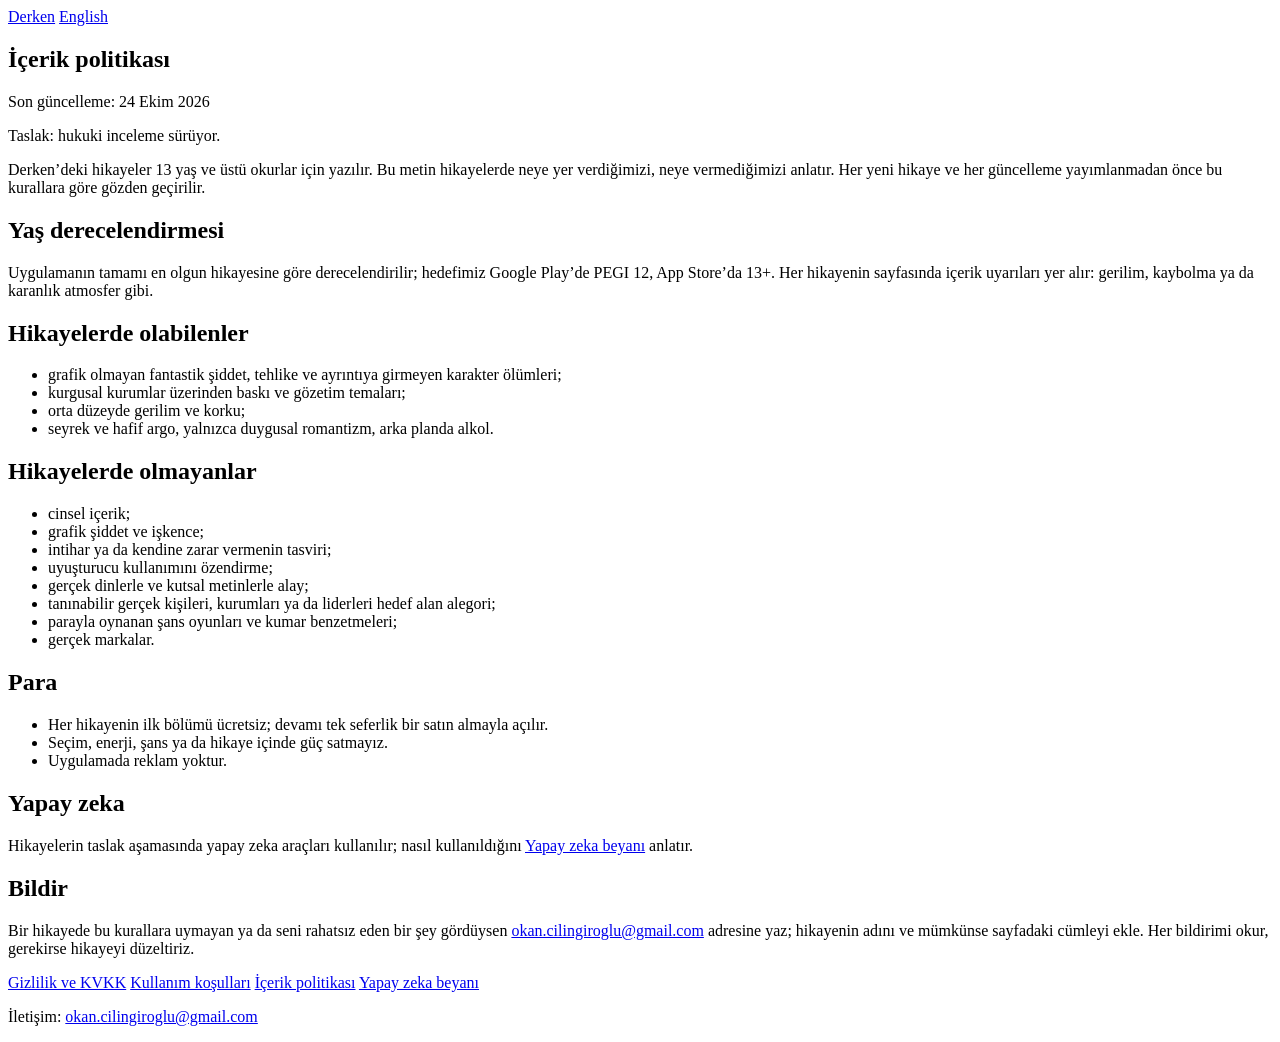
==== icerik/index.html @ 6c2495c6 "Publish Derken's legal texts The site of the Derken app: its home page and four legal texts (privacy" ====
<!doctype html>
<html lang="tr">
<head>
<meta charset="utf-8">
<meta name="viewport" content="width=device-width, initial-scale=1">
<title>İçerik politikası · Derken</title>
<meta name="description" content="Derken’deki hikayeler 13 yaş ve üstü okurlar için yazılır. Bu metin hikayelerde neye yer verdiğimizi, neye vermediğimizi anlatır. Her yeni hikaye ve her…">
<link rel="canonical" href="https://unit399.github.io/derken-legal/icerik/">
<link rel="alternate" hreflang="tr" href="https://unit399.github.io/derken-legal/icerik/">
<link rel="alternate" hreflang="en" href="https://unit399.github.io/derken-legal/en/content/">
<meta property="og:type" content="website">
<meta property="og:site_name" content="Derken">
<meta property="og:title" content="İçerik politikası · Derken">
<meta property="og:description" content="Derken’deki hikayeler 13 yaş ve üstü okurlar için yazılır. Bu metin hikayelerde neye yer verdiğimizi, neye vermediğimizi anlatır. Her yeni hikaye ve her…">
<meta property="og:url" content="https://unit399.github.io/derken-legal/icerik/">
<meta property="og:image" content="https://unit399.github.io/derken-legal/share-tr.png">
<meta property="og:image:width" content="1024">
<meta property="og:image:height" content="500">
<meta name="theme-color" content="#EFEDEA" media="(prefers-color-scheme: light)">
<meta name="theme-color" content="#211A12" media="(prefers-color-scheme: dark)">
<link rel="icon" href="/derken-legal/favicon.svg" type="image/svg+xml">
<link rel="stylesheet" href="/derken-legal/style.css">
</head>
<body>
<header>
<a class="brand" href="/derken-legal/">Derken</a>
<a class="language" href="/derken-legal/en/content/" hreflang="en" lang="en">English</a>
</header>
<main>
<article>
<h1>İçerik politikası</h1>
<p class="meta">Son güncelleme: 24 Ekim 2026</p>
<p class="draft">Taslak: hukuki inceleme sürüyor.</p>
<p>Derken’deki hikayeler 13 yaş ve üstü okurlar için yazılır. Bu metin hikayelerde neye yer verdiğimizi, neye vermediğimizi anlatır. Her yeni hikaye ve her güncelleme yayımlanmadan önce bu kurallara göre gözden geçirilir.</p>
<h2>Yaş derecelendirmesi</h2>
<p>Uygulamanın tamamı en olgun hikayesine göre derecelendirilir; hedefimiz Google Play’de PEGI 12, App Store’da 13+. Her hikayenin sayfasında içerik uyarıları yer alır: gerilim, kaybolma ya da karanlık atmosfer gibi.</p>
<h2>Hikayelerde olabilenler</h2>
<ul>
<li>grafik olmayan fantastik şiddet, tehlike ve ayrıntıya girmeyen karakter ölümleri;</li>
<li>kurgusal kurumlar üzerinden baskı ve gözetim temaları;</li>
<li>orta düzeyde gerilim ve korku;</li>
<li>seyrek ve hafif argo, yalnızca duygusal romantizm, arka planda alkol.</li>
</ul>
<h2>Hikayelerde olmayanlar</h2>
<ul>
<li>cinsel içerik;</li>
<li>grafik şiddet ve işkence;</li>
<li>intihar ya da kendine zarar vermenin tasviri;</li>
<li>uyuşturucu kullanımını özendirme;</li>
<li>gerçek dinlerle ve kutsal metinlerle alay;</li>
<li>tanınabilir gerçek kişileri, kurumları ya da liderleri hedef alan alegori;</li>
<li>parayla oynanan şans oyunları ve kumar benzetmeleri;</li>
<li>gerçek markalar.</li>
</ul>
<h2>Para</h2>
<ul>
<li>Her hikayenin ilk bölümü ücretsiz; devamı tek seferlik bir satın almayla açılır.</li>
<li>Seçim, enerji, şans ya da hikaye içinde güç satmayız.</li>
<li>Uygulamada reklam yoktur.</li>
</ul>
<h2>Yapay zeka</h2>
<p>Hikayelerin taslak aşamasında yapay zeka araçları kullanılır; nasıl kullanıldığını <a href="/derken-legal/yapay-zeka/">Yapay zeka beyanı</a> anlatır.</p>
<h2>Bildir</h2>
<p>Bir hikayede bu kurallara uymayan ya da seni rahatsız eden bir şey gördüysen <a href="mailto:okan.cilingiroglu@gmail.com">okan.cilingiroglu@gmail.com</a> adresine yaz; hikayenin adını ve mümkünse sayfadaki cümleyi ekle. Her bildirimi okur, gerekirse hikayeyi düzeltiriz.</p>
</article>
</main>
<footer>
<nav aria-label="Yasal metinler">
<a href="/derken-legal/gizlilik/">Gizlilik ve KVKK</a>
<a href="/derken-legal/kosullar/">Kullanım koşulları</a>
<a href="/derken-legal/icerik/">İçerik politikası</a>
<a href="/derken-legal/yapay-zeka/">Yapay zeka beyanı</a>
</nav>
<p>İletişim: <a href="mailto:okan.cilingiroglu@gmail.com">okan.cilingiroglu@gmail.com</a></p>
</footer>
</body>
</html>
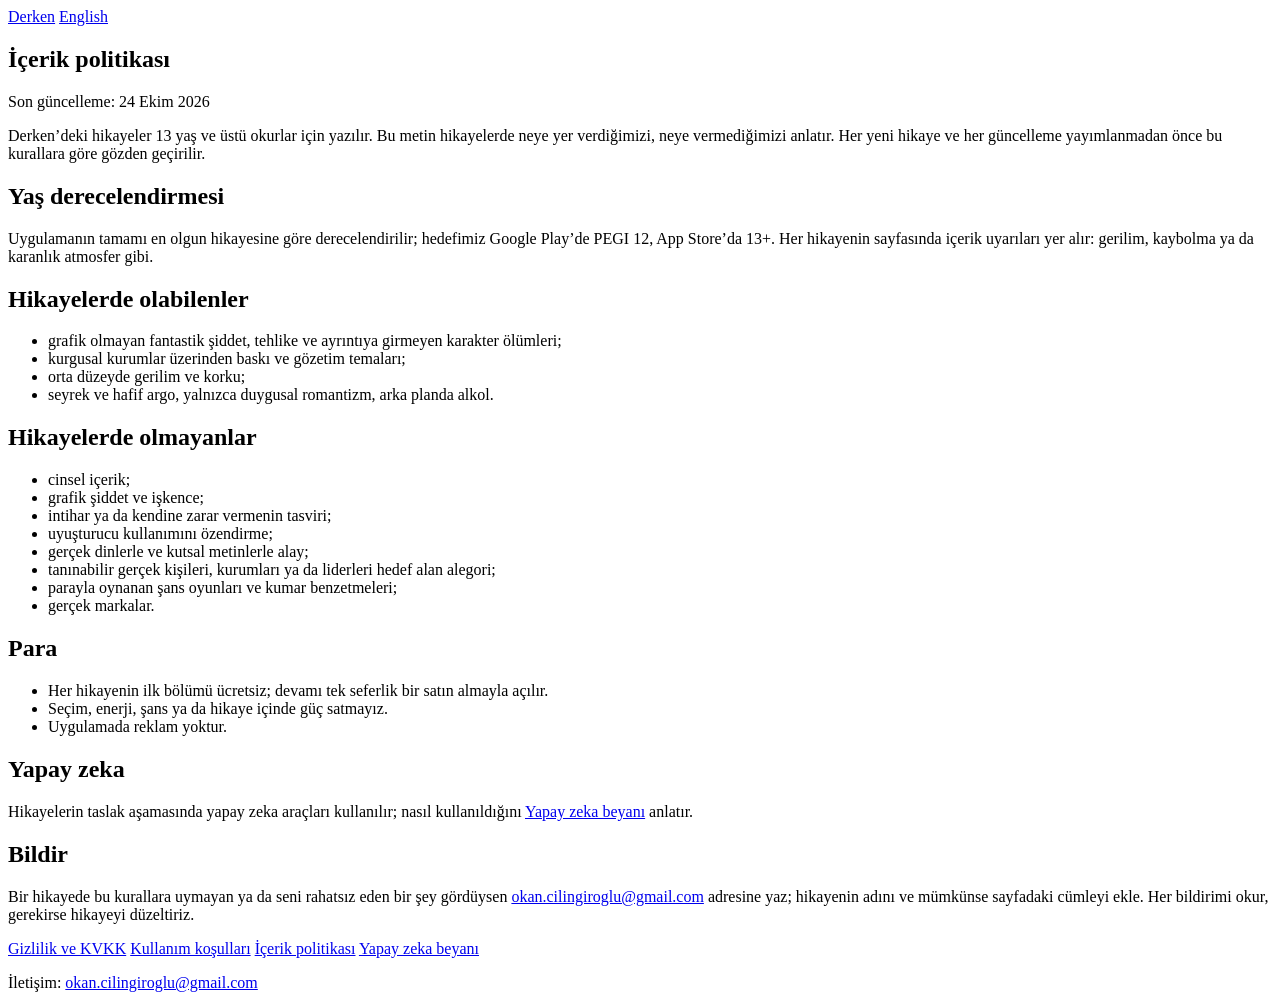
==== commit 9afd6c09: "Publish the legal texts without the draft label The founder decided to publish the texts as they are" ====
--- a/icerik/index.html
+++ b/icerik/index.html
@@ -30,7 +30,6 @@
 <article>
 <h1>İçerik politikası</h1>
 <p class="meta">Son güncelleme: 24 Ekim 2026</p>
-<p class="draft">Taslak: hukuki inceleme sürüyor.</p>
 <p>Derken’deki hikayeler 13 yaş ve üstü okurlar için yazılır. Bu metin hikayelerde neye yer verdiğimizi, neye vermediğimizi anlatır. Her yeni hikaye ve her güncelleme yayımlanmadan önce bu kurallara göre gözden geçirilir.</p>
 <h2>Yaş derecelendirmesi</h2>
 <p>Uygulamanın tamamı en olgun hikayesine göre derecelendirilir; hedefimiz Google Play’de PEGI 12, App Store’da 13+. Her hikayenin sayfasında içerik uyarıları yer alır: gerilim, kaybolma ya da karanlık atmosfer gibi.</p>
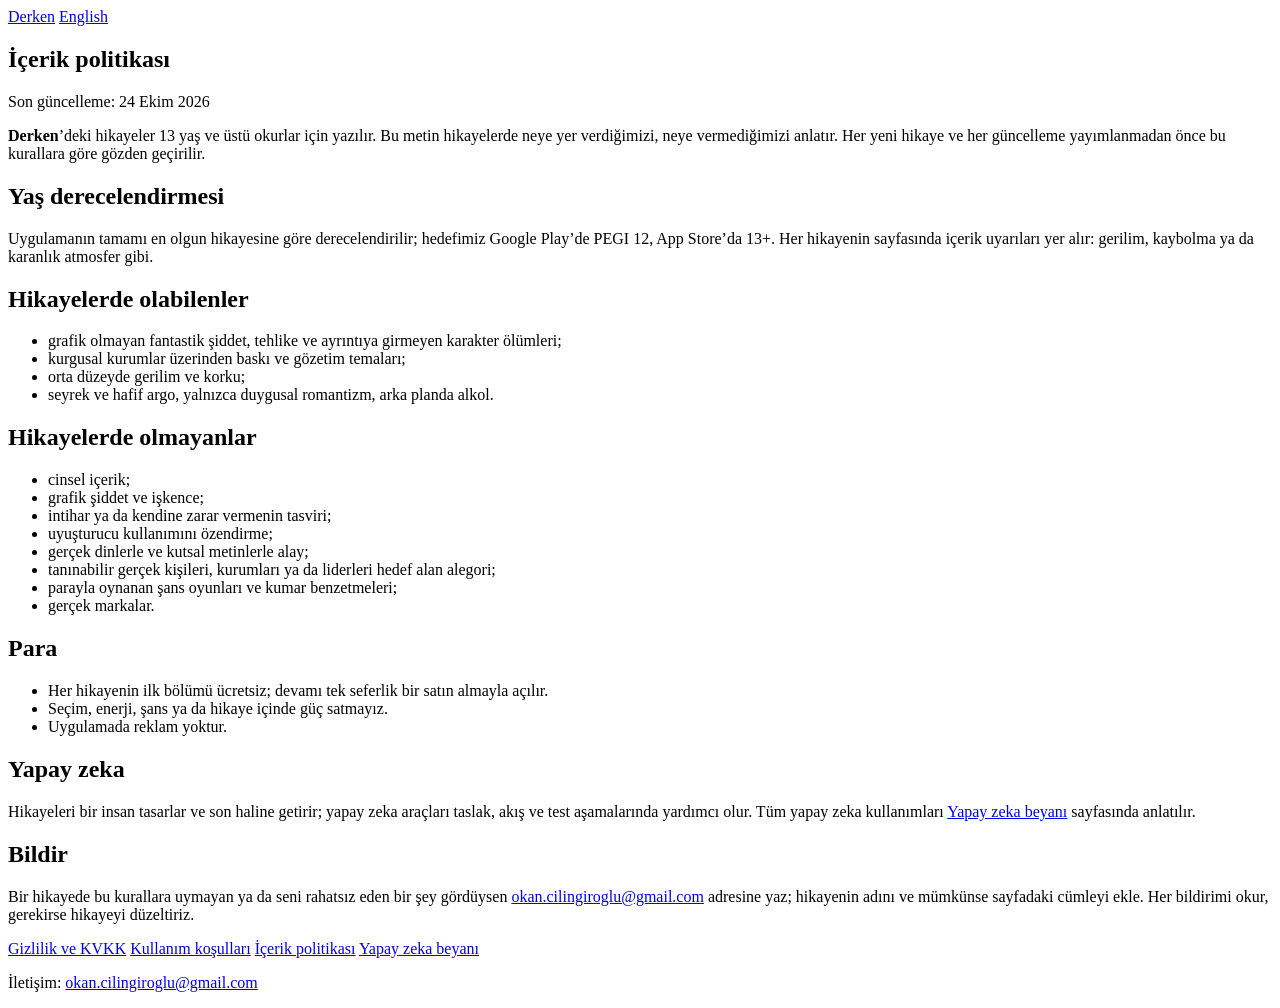
==== commit 7c2bc6d8: "Revise the AI wording and set the app's name in bold The AI statement no longer names the models tha" ====
--- a/icerik/index.html
+++ b/icerik/index.html
@@ -30,7 +30,7 @@
 <article>
 <h1>İçerik politikası</h1>
 <p class="meta">Son güncelleme: 24 Ekim 2026</p>
-<p>Derken’deki hikayeler 13 yaş ve üstü okurlar için yazılır. Bu metin hikayelerde neye yer verdiğimizi, neye vermediğimizi anlatır. Her yeni hikaye ve her güncelleme yayımlanmadan önce bu kurallara göre gözden geçirilir.</p>
+<p><strong>Derken</strong>’deki hikayeler 13 yaş ve üstü okurlar için yazılır. Bu metin hikayelerde neye yer verdiğimizi, neye vermediğimizi anlatır. Her yeni hikaye ve her güncelleme yayımlanmadan önce bu kurallara göre gözden geçirilir.</p>
 <h2>Yaş derecelendirmesi</h2>
 <p>Uygulamanın tamamı en olgun hikayesine göre derecelendirilir; hedefimiz Google Play’de PEGI 12, App Store’da 13+. Her hikayenin sayfasında içerik uyarıları yer alır: gerilim, kaybolma ya da karanlık atmosfer gibi.</p>
 <h2>Hikayelerde olabilenler</h2>
@@ -58,7 +58,7 @@
 <li>Uygulamada reklam yoktur.</li>
 </ul>
 <h2>Yapay zeka</h2>
-<p>Hikayelerin taslak aşamasında yapay zeka araçları kullanılır; nasıl kullanıldığını <a href="/derken-legal/yapay-zeka/">Yapay zeka beyanı</a> anlatır.</p>
+<p>Hikayeleri bir insan tasarlar ve son haline getirir; yapay zeka araçları taslak, akış ve test aşamalarında yardımcı olur. Tüm yapay zeka kullanımları <a href="/derken-legal/yapay-zeka/">Yapay zeka beyanı</a> sayfasında anlatılır.</p>
 <h2>Bildir</h2>
 <p>Bir hikayede bu kurallara uymayan ya da seni rahatsız eden bir şey gördüysen <a href="mailto:okan.cilingiroglu@gmail.com">okan.cilingiroglu@gmail.com</a> adresine yaz; hikayenin adını ve mümkünse sayfadaki cümleyi ekle. Her bildirimi okur, gerekirse hikayeyi düzeltiriz.</p>
 </article>
